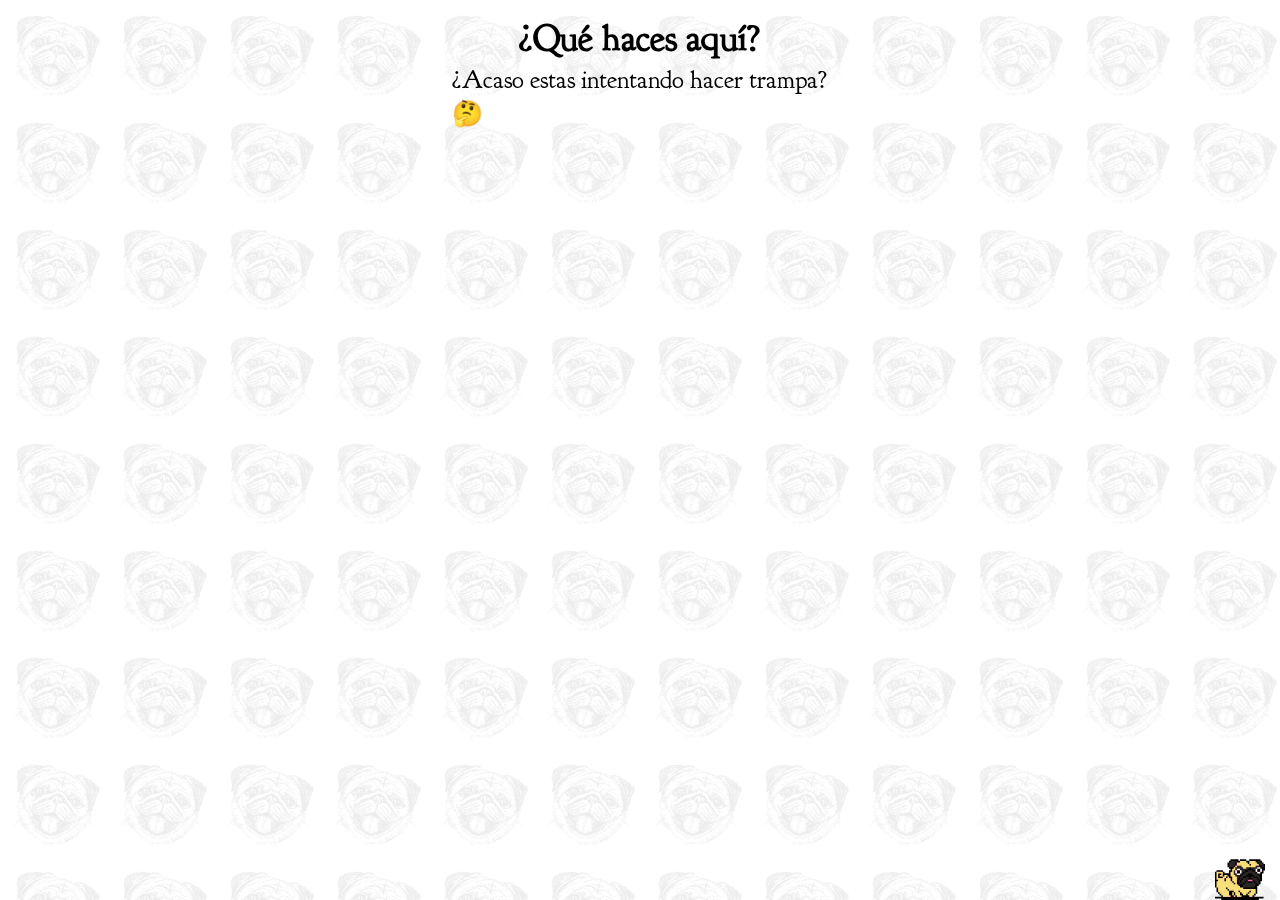
==== index.html @ 3f6543de "initial" ====
<!DOCTYPE html><html lang="en"><head>
  <meta charset="utf-8">
  <title>TeAmo</title>
  <base href="/">
  <meta name="viewport" content="width=device-width, initial-scale=1">
  <link rel="icon" type="image/x-icon" href="favicon.ico">
<style>@font-face{font-family:goudy;src:url(font.94fe0f027bc953d3.ttf)}*{font-family:goudy,Courier New,Courier,monospace;text-align:center;margin:0;padding:0}body{padding:14px;display:flex;justify-content:center;align-items:center;width:calc(100vw - 28px);height:calc(100vh - 28px)}</style><link rel="stylesheet" href="styles.5022a7d62dc0f2a5.css" media="print" onload="this.media='all'"><noscript><link rel="stylesheet" href="styles.5022a7d62dc0f2a5.css"></noscript></head>
<body>
  <app-root></app-root>
<script src="runtime.fab7ef466b6a120f.js" type="module"></script><script src="polyfills.bbb289df6f6366d1.js" type="module"></script><script src="main.3984ecfebcc684be.js" type="module"></script>

</body></html>
---- styles.5022a7d62dc0f2a5.css ----
@font-face{font-family:goudy;src:url(font.94fe0f027bc953d3.ttf)}*{font-family:goudy,Courier New,Courier,monospace;text-align:center;margin:0;padding:0}.title{font-size:36px;font-weight:700}.text{font-size:25px;text-align:justify}body{padding:14px;display:flex;justify-content:center;align-items:center;width:calc(100vw - 28px);height:calc(100vh - 28px)}a{text-decoration:none;margin-top:24px;background-color:#7eccce;color:#fff;display:flex;justify-content:center;align-items:center;font-size:24px;padding:7px}
---- styles.5022a7d62dc0f2a5.css ----
@font-face{font-family:goudy;src:url(font.94fe0f027bc953d3.ttf)}*{font-family:goudy,Courier New,Courier,monospace;text-align:center;margin:0;padding:0}.title{font-size:36px;font-weight:700}.text{font-size:25px;text-align:justify}body{padding:14px;display:flex;justify-content:center;align-items:center;width:calc(100vw - 28px);height:calc(100vh - 28px)}a{text-decoration:none;margin-top:24px;background-color:#7eccce;color:#fff;display:flex;justify-content:center;align-items:center;font-size:24px;padding:7px}
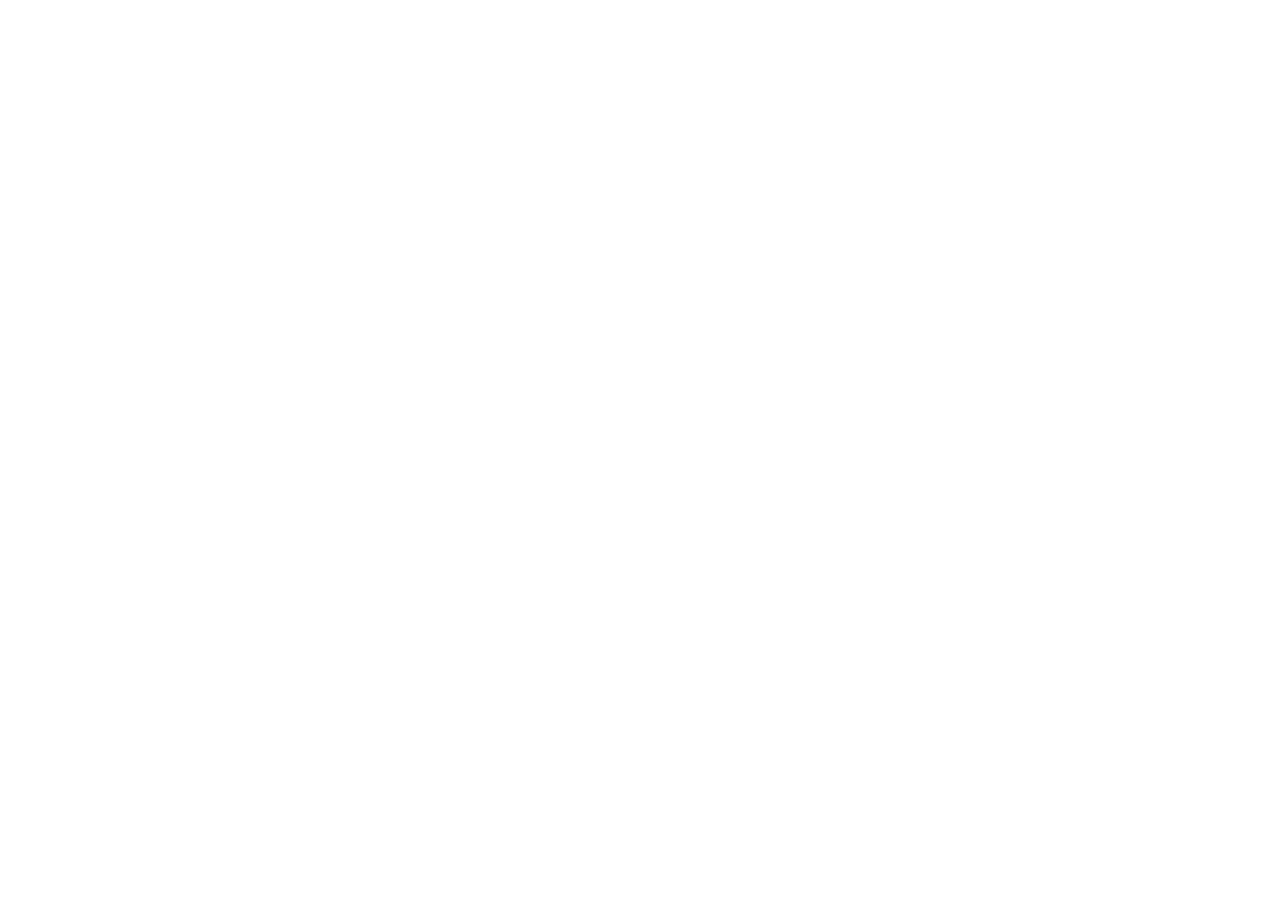
==== commit 4d69e215: "Update index.html" ====
--- a/index.html
+++ b/index.html
@@ -1,7 +1,7 @@
 <!DOCTYPE html><html lang="en"><head>
   <meta charset="utf-8">
   <title>TeAmo</title>
-  <base href="/">
+  <base href="/te-amo/">
   <meta name="viewport" content="width=device-width, initial-scale=1">
   <link rel="icon" type="image/x-icon" href="favicon.ico">
 <style>@font-face{font-family:goudy;src:url(font.94fe0f027bc953d3.ttf)}*{font-family:goudy,Courier New,Courier,monospace;text-align:center;margin:0;padding:0}body{padding:14px;display:flex;justify-content:center;align-items:center;width:calc(100vw - 28px);height:calc(100vh - 28px)}</style><link rel="stylesheet" href="styles.5022a7d62dc0f2a5.css" media="print" onload="this.media='all'"><noscript><link rel="stylesheet" href="styles.5022a7d62dc0f2a5.css"></noscript></head>
